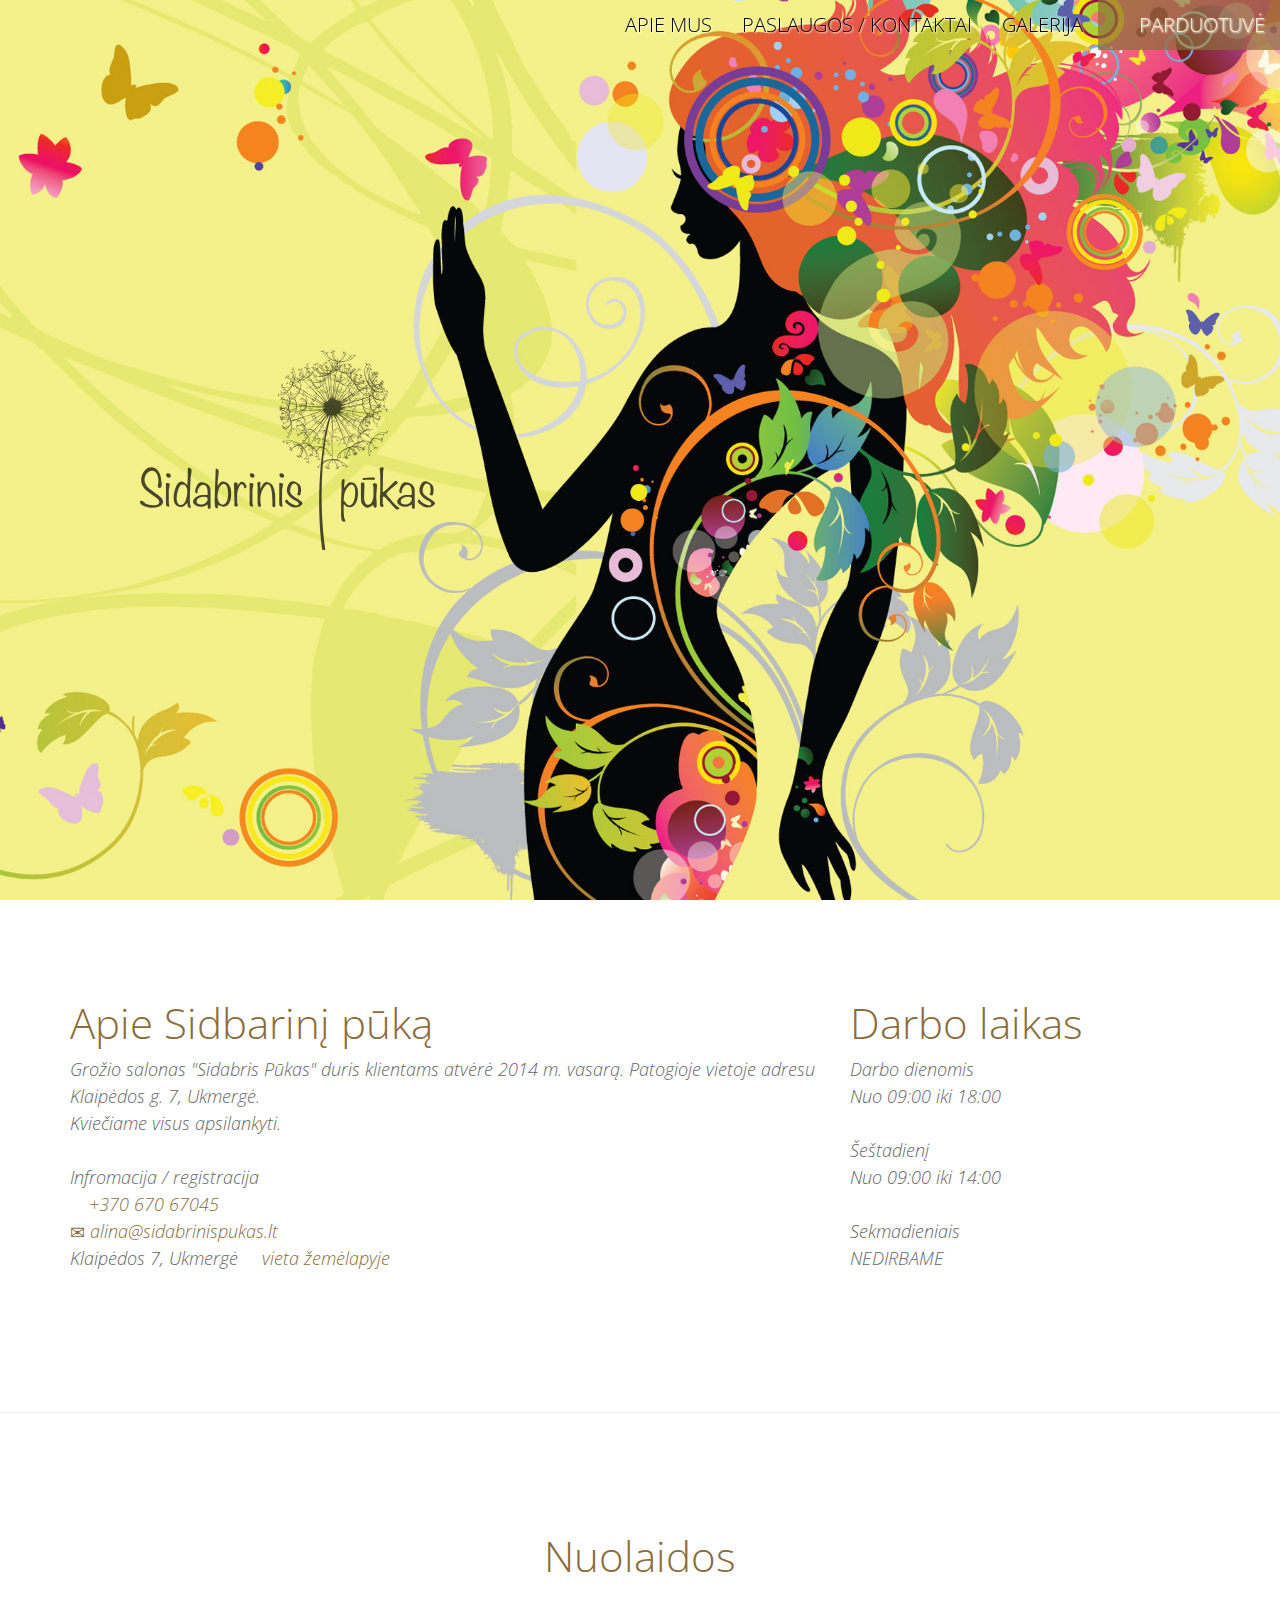
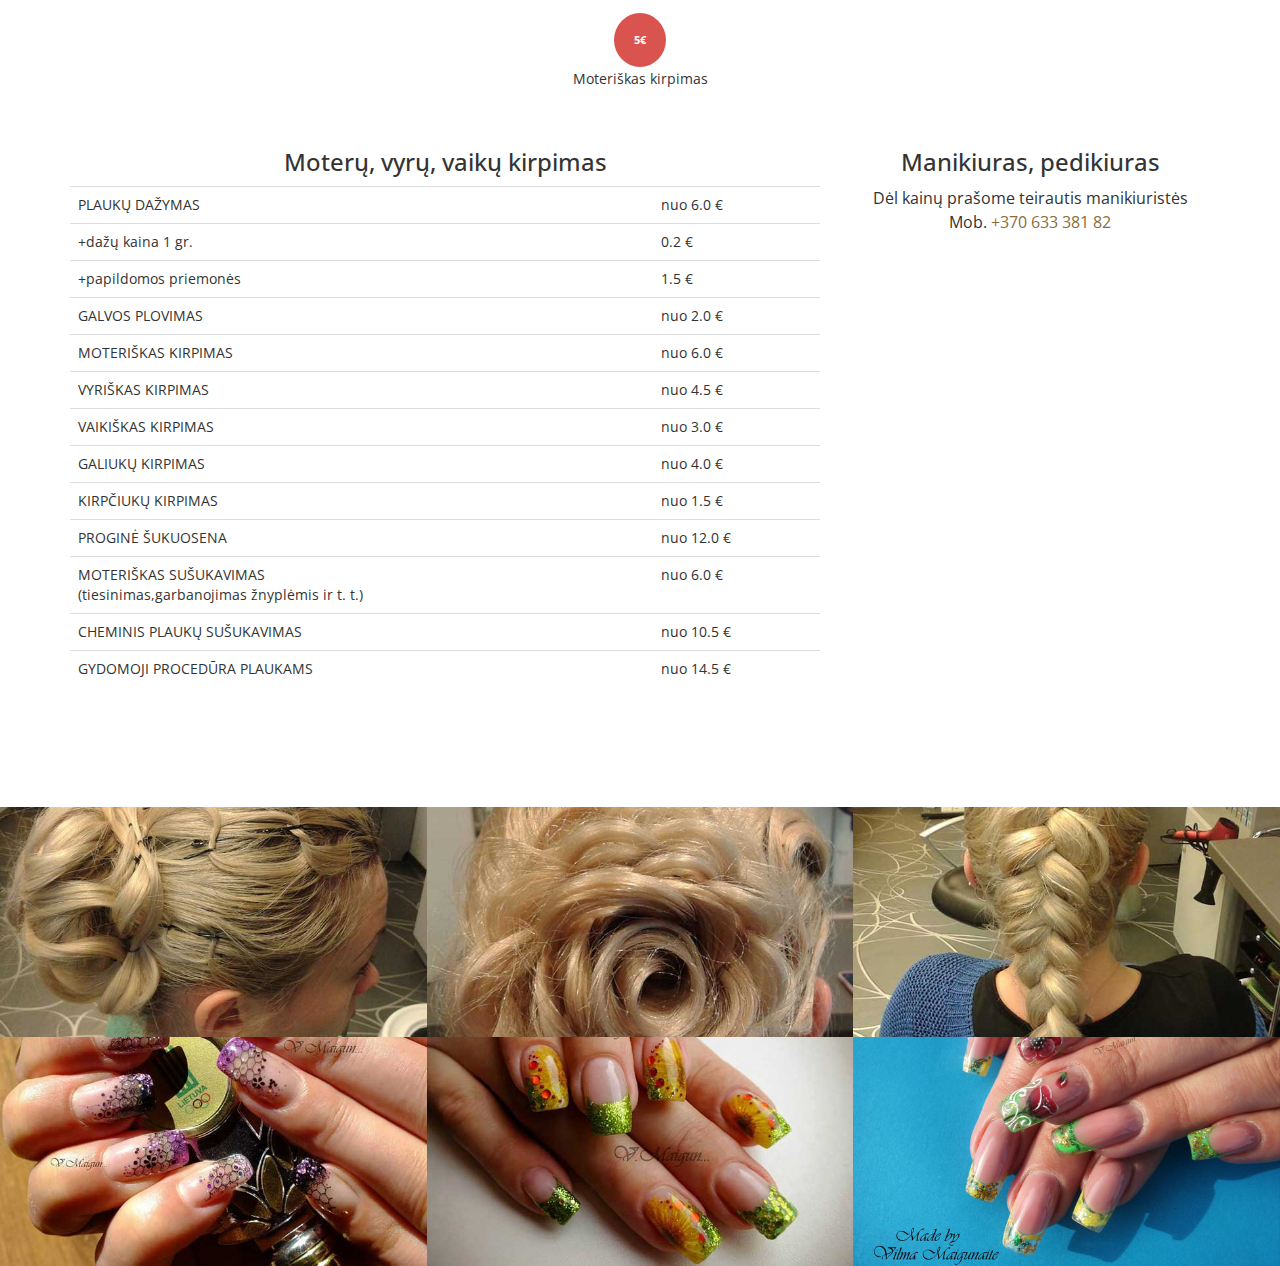
==== index.html @ 133a4da0 "added js" ====
<!DOCTYPE html>
<html lang="en">

<head>

    <meta charset="utf-8">
    <meta http-equiv="X-UA-Compatible" content="IE=edge">
    <meta name="viewport" content="width=device-width, initial-scale=1">
    <meta name="description" content="">
    <meta name="author" content="">

    <title>Sidabrinis pūkas - grožio salonas Ukmergėje</title>

    <!-- Bootstrap Core CSS -->
    <link rel="stylesheet" href="css/bootstrap.min.css" type="text/css">

    <!-- Custom Fonts -->
    <link href='http://fonts.googleapis.com/css?family=Open+Sans:300italic,400italic,600italic,700italic,800italic,400,300,600,700,800' rel='stylesheet' type='text/css'>
    <link href='http://fonts.googleapis.com/css?family=Merriweather:400,300,300italic,400italic,700,700italic,900,900italic' rel='stylesheet' type='text/css'>
    <link rel="stylesheet" href="font-awesome/css/font-awesome.min.css" type="text/css">

    <!-- Plugin CSS -->
    <link rel="stylesheet" href="css/animate.min.css" type="text/css">

    <!-- Custom CSS -->
    <link rel="stylesheet" href="css/creative.css" type="text/css">

    <!-- HTML5 Shim and Respond.js IE8 support of HTML5 elements and media queries -->
    <!-- WARNING: Respond.js doesn't work if you view the page via file:// -->
    <!--[if lt IE 9]>
        <script src="https://oss.maxcdn.com/libs/html5shiv/3.7.0/html5shiv.js"></script>
        <script src="https://oss.maxcdn.com/libs/respond.js/1.4.2/respond.min.js"></script>
    <![endif]-->

</head>

<body id="page-top">

    <nav id="mainNav" class="navbar navbar-default navbar-fixed-top">
        <div class="container-fluid">
            <!-- Brand and toggle get grouped for better mobile display -->
            <div class="navbar-header">
                <button type="button" class="navbar-toggle collapsed" data-toggle="collapse" data-target="#bs-example-navbar-collapse-1">
                    <span class="sr-only">Toggle navigation</span>
                    <span class="icon-bar"></span>
                    <span class="icon-bar"></span>
                    <span class="icon-bar"></span>
                </button>

            </div>

            <!-- Collect the nav links, forms, and other content for toggling -->
            <div class="collapse navbar-collapse" id="bs-example-navbar-collapse-1">
                <ul class="nav navbar-nav navbar-right">
                    <li>
                        <a class="page-scroll" href="#about">Apie mus</a>
                    </li>
                    <li>
                        <a class="page-scroll" href="#services">Paslaugos / Kontaktai </a>
                    </li>
                    <li>
                        <a class="page-scroll" href="#portfolio">Galerija</a>
                    </li>
                    <li style="background:rgba(138, 109, 59, 0.7);">
                        <a style="color:#faebcc;" class="page-scroll" href="http://sidabrinispukas.lt/index.php"><span class="glyphicon glyphicon-shopping-cart" style="padding-right:10px;"></span>Parduotuvė</a>
                    </li>
                </ul>
            </div>
            <!-- /.navbar-collapse -->
        </div>
        <!-- /.container-fluid -->
    </nav>

    <header>
        <div class="header-content">
            <div class="header-content-inner">
                <img src="img/pukas-logo.svg" height="200px" style="opacity: 0.7;"/>


            </div>
        </div>
    </header>

    <section class="bg-primary" id="about">
        <div class="container">
            <div class="row">
                <div class="col-md-8 text-left">
                    <h2 class="section-heading">Apie Sidbarinį pūką</h2>
                    <p class="text-faded">
                        Grožio salonas "Sidabris Pūkas" duris klientams atvėrė 2014 m. vasarą. Patogioje vietoje adresu Klaipėdos g. 7, Ukmergė.<br />
Kviečiame visus apsilankyti.<br /><br />
                        Infromacija / registracija<br />
<a href="tel:+370 670 67045"><span class="glyphicon glyphicon-earphone"></span> +370 670 67045</a><br />
                        <a href="mailto:alina@sidasbrinispukas.lt"><span class="glyphicon glyphicon-envelope"></span> alina@sidabrinispukas.lt</a>
                        <br />
                         Klaipėdos 7, Ukmergė <a href="https://www.google.lt/maps/place/Klaipėdos+g.+7,+Ukmergė+20130/@55.2491569,24.757604,487m/data=!3m1!1e3!4m2!3m1!1s0x46e79852690fe865:0x6aefc02ff7e3b77!6m1!1e1" target="_blank"><span class="glyphicon glyphicon-map-marker"></span> vieta žemėlapyje</a>
                    </p>


                </div>

                 <div class="col-md-4 text-left">
                     <h2 class="section-heading">Darbo laikas</h2>
                    <p class="text-faded">
Darbo dienomis<br />
Nuo 09:00 iki 18:00<br />
                        <br />
Šeštadienį<br />
Nuo 09:00 iki 14:00<br />
                        <br />
Sekmadieniais<br />
                        NEDIRBAME
<br />

                    </p>
                </div>





            </div>
        </div>
    </section>
    <hr />
    <section id="services">
        <div class="container">

            <div class="row">
                <div class="col-md-12 text-center"><h2 class="section-heading">Nuolaidos</h2><br /><br /></div>
                <div class="col-md-12 text-center">
                   <span class="label label-danger">5€</span><br /><br />Moteriškas kirpimas
                </div>
                <!---<div class="col-md-3 text-center">
                    <span class="label label-danger">25€</span><br /><br />
                    Nagu priauginimas
                </div>
                <div class="col-md-3 text-center">
                    <span class="label label-danger">13€</span><br /><br />
                    Priaugintu nagu<br />papildymas
                </div>
                <div class="col-md-3 text-center">
                    <span class="label label-danger">7€</span><br /><br />
                    Gelinis lakavimas
                </div>-->
                <div class="col-md-8">
                    <br /><br />
                    <h3 class="text-center ">Moterų, vyrų, vaikų kirpimas</h3>
                <table class="table table-hover">
                <tr>
                    <td>
                    PLAUKŲ DAŽYMAS
                    </td>
                    <td>
                    nuo  6.0 €
                    </td>
                </tr>
                <tr>
                    <td>
                    +dažų kaina 1 gr.
                    </td>
                    <td>
                    0.2 €
                    </td>
                </tr>
                    <tr>
                    <td>
                    +papildomos priemonės
                    </td>
                    <td>
                    1.5 €
                    </td>
                </tr>
                <tr>
                    <td>
                    GALVOS  PLOVIMAS
                    </td>
                    <td>
                    nuo  2.0 €
                    </td>
                </tr>
                    <tr>
                    <td>
                    MOTERIŠKAS  KIRPIMAS
                    </td>
                    <td>
                    nuo  6.0 €
                    </td>
                </tr>
                <tr>
                    <td>
                    VYRIŠKAS  KIRPIMAS
                    </td>
                    <td>
                    nuo  4.5 €
                    </td>
                </tr>
                    <tr>
                    <td>
                    VAIKIŠKAS  KIRPIMAS
                    </td>
                    <td>
                    nuo  3.0 €
                    </td>
                </tr>
                    <tr>
                    <td>
                    GALIUKŲ  KIRPIMAS
                    </td>
                    <td>
                    nuo  4.0 €
                    </td>
                </tr>
                    <tr>
                    <td>
                    KIRPČIUKŲ  KIRPIMAS
                    </td>
                    <td>
                    nuo  1.5 €
                    </td>
                </tr>
                    <tr>
                    <td>
                    PROGINĖ  ŠUKUOSENA
                    </td>
                    <td>
                   nuo 12.0 €
                    </td>
                </tr>
                    <tr>
                    <td>
                    MOTERIŠKAS  SUŠUKAVIMAS   <br />
                        (tiesinimas,garbanojimas žnyplėmis ir t. t.)
                    </td>
                    <td>
                    nuo 6.0 €
                    </td>
                </tr>
                    <tr>
                    <td>
                    CHEMINIS  PLAUKŲ  SUŠUKAVIMAS
                    </td>
                    <td>
                    nuo 10.5 €
                    </td>
                </tr>
                    <tr>
                    <td>
                    GYDOMOJI  PROCEDŪRA  PLAUKAMS
                    </td>
                    <td>
                    nuo 14.5 €
                    </td>
                </tr>
                    </div>
                </table>
                 </div>

                  <div class="col-md-4 text-center">
                      <br /><br />
                    <h3 class="text-center">Manikiuras, pedikiuras</h3>
                      <p>Dėl kainų prašome teirautis manikiuristės<br />
                      Mob. <a href="tel:+370 633 381 82">+370 633 381 82</a>
                      </p>




        </div>
    </section>

    <section class="no-padding" id="portfolio">
        <div class="container-fluid">
            <div class="row no-gutter">
                <div class="col-lg-4 col-sm-6">
                    <a href="#" class="portfolio-box">
                        <img src="img/portfolio/1.jpg" class="img-responsive" alt="">
                        <div class="portfolio-box-caption">
                            <div class="portfolio-box-caption-content">
                                <div class="project-category text-faded">
                                    Kirpėja
                                </div>
                                <div class="project-name">
                                    Alina
                                </div>
                            </div>
                        </div>
                    </a>
                </div>

                <div class="col-lg-4 col-sm-6">
                    <a href="#" class="portfolio-box">
                        <img src="img/portfolio/4.jpg" class="img-responsive" alt="">
                        <div class="portfolio-box-caption">
                            <div class="portfolio-box-caption-content">
                                <div class="project-category text-faded">
                                    Kirpėja
                                </div>
                                <div class="project-name">
                                    Alina
                                </div>
                            </div>
                        </div>
                    </a>
                </div>
                <div class="col-lg-4 col-sm-6">
                    <a href="#" class="portfolio-box">
                        <img src="img/portfolio/5.jpg" class="img-responsive" alt="">
                        <div class="portfolio-box-caption">
                            <div class="portfolio-box-caption-content">
                                <div class="project-category text-faded">
                                    Kirpėja
                                </div>
                                <div class="project-name">
                                    Alina
                                </div>
                            </div>
                        </div>
                    </a>
                </div>
                 <div class="col-lg-4 col-sm-6">
                    <a href="#" class="portfolio-box">
                        <img src="img/portfolio/2.jpg" class="img-responsive" alt="">
                        <div class="portfolio-box-caption">
                            <div class="portfolio-box-caption-content">
                                <div class="project-category text-faded">
                                    Manikiūristė
                                </div>
                                <div class="project-name">
                                    Vilma
                                </div>
                            </div>
                        </div>
                    </a>
                </div>
                <div class="col-lg-4 col-sm-6">
                    <a href="#" class="portfolio-box">
                        <img src="img/portfolio/3.jpg" class="img-responsive" alt="">
                        <div class="portfolio-box-caption">
                            <div class="portfolio-box-caption-content">
                                <div class="project-category text-faded">
                                    Manikiūristė
                                </div>
                                <div class="project-name">
                                   Vilma
                                </div>
                            </div>
                        </div>
                    </a>
                </div>
                <div class="col-lg-4 col-sm-6">
                    <a href="#" class="portfolio-box">
                        <img src="img/portfolio/6.jpg" class="img-responsive" alt="">
                        <div class="portfolio-box-caption">
                            <div class="portfolio-box-caption-content">
                                <div class="project-category text-faded">
                                    Manikiūristė
                                </div>
                                <div class="project-name">
                                   Vilma
                                </div>
                            </div>
                        </div>
                    </a>
                </div>

            </div>
        </div>
    </section>



    <!-- jQuery -->
    <script src="js/jquery.js"></script>

    <!-- Bootstrap Core JavaScript -->
    <script src="js/bootstrap.js"></script>

    <!-- Plugin JavaScript -->
    <script src="js/jquery.easing.js"></script>
    <script src="js/jquery.fittext.js"></script>
    <script src="js/wow.js"></script>

    <!-- Custom Theme JavaScript -->
    <script src="js/creative.js"></script>

</body>

</html>
---- css/creative.css ----
/*!
 * Start Bootstrap - Creative Bootstrap Theme (http://startbootstrap.com)
 * Code licensed under the Apache License v2.0.
 * For details, see http://www.apache.org/licenses/LICENSE-2.0.
 */
@font-face {
	font-family: 'icomoon';
	src:url('../fonts/icomoon.eot?be009k');
	src:url('../fonts/icomoon.eot?be009k#iefix') format('embedded-opentype'),
		url('../fonts/icomoon.ttf?be009k') format('truetype'),
		url('../fonts/icomoon.woff?be009k') format('woff'),
		url('../fonts/icomoon.svg?be009k#icomoon') format('svg');
	font-weight: normal;
	font-style: normal;
}

[class^="icon-"], [class*=" icon-"] {
    /* use !important to prevent issues with browser extensions that change fonts */
	font-family: 'icomoon' !important;
	speak: none;
	font-style: normal;
	font-weight: normal;
	font-variant: normal;
	text-transform: none;
	line-height: 1;

	/* Better Font Rendering =========== */
	-webkit-font-smoothing: antialiased;
	-moz-osx-font-smoothing: grayscale;
}

.icon-kjensethlogo:before {
	content: "\e900";
}
.label-danger {

    background-color: #d9534f;
padding:20px;
border-radius:50%;
}
html,
body {
    width: 100%;
    height: 100%;
}

body {
    font-family: 'Open Sans',sans-serif;
}

hr {
    /*max-width: 50px;
    border-color: #f05f40;
    border-width: 3px;*/
}

hr.light {
    border-color: #fff;
}

a {
    color: #8a6d3b;
    -webkit-transition: all .35s;
    -moz-transition: all .35s;
    transition: all .35s;
}

a:hover,
a:focus {
    color: #eb3812;
}

h1,
h2,
h3,
h4,
h5,
h6 {
    font-family: 'Open Sans','Helvetica Neue',Arial,sans-serif;
}

p {
    margin-bottom: 20px;
    font-size: 16px;
    line-height: 1.5;
}

.bg-primary {
    background-color: #fff /*#faebcc*/;
}

.bg-dark {
    color: #fff;
    background-color: #222;
}
h2.section-heading {font-weight: 300; font-size:42px;}
.section-heading {
    color: #8a6d3b;
}

.text-faded {
    color: #666;
    font-style: italic;
font-weight: 300;
font-size: 18px;

}
section {
    padding: 100px 0;
}

aside {
    padding: 50px 0;
}

.no-padding {
    padding: 0;
}

.navbar-default {
    border-color: rgba(34,34,34,.05);
    font-family: 'Open Sans','Helvetica Neue',Arial,sans-serif;
    background-color: #fff;
    -webkit-transition: all .35s;
    -moz-transition: all .35s;
    transition: all .35s;
}

.navbar-default .navbar-header .navbar-brand {
    text-transform: uppercase;
    font-family: 'Open Sans','Helvetica Neue',Arial,sans-serif;
    font-weight: 700;
    color: #f05f40;
}

.navbar-default .navbar-header .navbar-brand:hover,
.navbar-default .navbar-header .navbar-brand:focus {
    color: #eb3812;
}

.navbar-default .nav > li>a,
.navbar-default .nav>li>a:focus {
    text-transform: uppercase;
    font-size: 13px;
    font-weight: 700;
    color: #222;
}

.navbar-default .nav > li>a:hover,
.navbar-default .nav>li>a:focus:hover {
    color: #f05f40;
}

.navbar-default .nav > li.active>a,
.navbar-default .nav>li.active>a:focus {
    color: #735727!important;
    background-color: transparent;
}

.navbar-default .nav > li.active>a:hover,
.navbar-default .nav>li.active>a:focus:hover {
    background-color: transparent;
}

@media(min-width:768px) {
    .navbar-default {
       /* border-color: rgba(255,255,255,.3);*/
        background-color: transparent;
        border:none;
    }

    .navbar-default .navbar-header .navbar-brand {
        color: rgba(255,255,255,.7);
    }

    .navbar-default .navbar-header .navbar-brand:hover,
    .navbar-default .navbar-header .navbar-brand:focus {
        color: #fff;
    }

    .navbar-default .nav > li>a,
    .navbar-default .nav>li>a:focus {
        color: #000;
text-shadow: 1px 1px 2px #fff;
font-weight: 300;
font-size: 20px;
    }

    .navbar-default .nav > li>a:hover,
    .navbar-default .nav>li>a:focus:hover {
        color: #fff;
    }

    .navbar-default.affix {
        border-color: rgba(34,34,34,.05);
        background-color: #fff;
    }

    .navbar-default.affix .navbar-header .navbar-brand {
        font-size: 14px;
        color: #f05f40;
    }

    .navbar-default.affix .navbar-header .navbar-brand:hover,
    .navbar-default.affix .navbar-header .navbar-brand:focus {
        color: #eb3812;
    }

    .navbar-default.affix .nav > li>a,
    .navbar-default.affix .nav>li>a:focus {
        color: #8a6d3b;
    }

    .navbar-default.affix .nav > li>a:hover,
    .navbar-default.affix .nav>li>a:focus:hover {
        color: #f05f40;
    }
}

header {
    position: relative;
    width: 100%;
    min-height: auto;
    text-align: center;
    color: #fff;
    background-image: url(../img/header.jpg);
    background-attachment: fixed;
    background-position: center;
    -webkit-background-size: cover;
    -moz-background-size: cover;
    background-size: cover;
    -o-background-size: cover;
}

header .header-content {
    position: relative;
    width: 100%;
    padding: 100px 15px;
    text-align: left;
}

header .header-content .header-content-inner h1 {
    margin-top: 0;
    margin-bottom: 0;
    text-transform: uppercase;
    font-weight: 700;
}

header .header-content .header-content-inner hr {
    margin: 30px auto;
}

header .header-content .header-content-inner p {
    margin-bottom: 50px;
    font-size: 16px;
    font-weight: 300;
    color: rgba(255,255,255,.7);
}

@media(min-width:768px) {
    header {
        min-height: 100%;
    }

    header .header-content {
        position: absolute;
        top: 50%;
        padding: 0 50px;
        -webkit-transform: translateY(-50%);
        -ms-transform: translateY(-50%);
        transform: translateY(-50%);
    }

    header .header-content .header-content-inner {
        margin-right: auto;
        margin-left: auto;
        max-width: 1000px;
    }

    header .header-content .header-content-inner p {
        margin-right: auto;
        margin-left: auto;
        max-width: 80%;
        font-size: 18px;
    }
}

.section-heading {
    margin-top: 0;
}

.service-box {
    margin: 50px auto 0;
    max-width: 400px;
}

@media(min-width:992px) {
    .service-box {
        margin: 20px auto 0;
    }
}

.service-box p {
    margin-bottom: 0;
}

.portfolio-box {
    display: block;
    position: relative;
    margin: 0 auto;
    max-width: 650px;
}

.portfolio-box .portfolio-box-caption {
    display: block;
    position: absolute;
    bottom: 0;
    width: 100%;
    height: 100%;
    text-align: center;
    color: #fff;
    opacity: 0;
    background: rgba(250, 235, 204, 0.9);
    -webkit-transition: all .35s;
    -moz-transition: all .35s;
    transition: all .35s;
}

.portfolio-box .portfolio-box-caption .portfolio-box-caption-content {
    position: absolute;
    top: 50%;
    width: 100%;
    text-align: center;
    transform: translateY(-50%);
}

.portfolio-box .portfolio-box-caption .portfolio-box-caption-content .project-category,
.portfolio-box .portfolio-box-caption .portfolio-box-caption-content .project-name {
    padding: 0 15px;
    font-family: 'Open Sans','Helvetica Neue',Arial,sans-serif;
}

.portfolio-box .portfolio-box-caption .portfolio-box-caption-content .project-category {
    text-transform: uppercase;
    font-size: 14px;
    font-weight: 600;
}

.portfolio-box .portfolio-box-caption .portfolio-box-caption-content .project-name {
    font-size: 18px;
}

.portfolio-box:hover .portfolio-box-caption {
    opacity: 1;
}

@media(min-width:768px) {
    .portfolio-box .portfolio-box-caption .portfolio-box-caption-content .project-category {
        font-size: 16px;
    }

    .portfolio-box .portfolio-box-caption .portfolio-box-caption-content .project-name {
        font-size: 22px;
    }
}

.call-to-action h2 {
    margin: 0 auto 20px;
}

.text-primary {
    color: #f05f40;
}

.no-gutter > [class*=col-] {
    padding-right: 0;
    padding-left: 0;
}

.btn-default {
    border-color: #fff;
    color: #222;
    background-color: #fff;
    -webkit-transition: all .35s;
    -moz-transition: all .35s;
    transition: all .35s;
}

.btn-default:hover,
.btn-default:focus,
.btn-default.focus,
.btn-default:active,
.btn-default.active,
.open > .dropdown-toggle.btn-default {
    border-color: #ededed;
    color: #222;
    background-color: #f2f2f2;
}

.btn-default:active,
.btn-default.active,
.open > .dropdown-toggle.btn-default {
    background-image: none;
}

.btn-default.disabled,
.btn-default[disabled],
fieldset[disabled] .btn-default,
.btn-default.disabled:hover,
.btn-default[disabled]:hover,
fieldset[disabled] .btn-default:hover,
.btn-default.disabled:focus,
.btn-default[disabled]:focus,
fieldset[disabled] .btn-default:focus,
.btn-default.disabled.focus,
.btn-default[disabled].focus,
fieldset[disabled] .btn-default.focus,
.btn-default.disabled:active,
.btn-default[disabled]:active,
fieldset[disabled] .btn-default:active,
.btn-default.disabled.active,
.btn-default[disabled].active,
fieldset[disabled] .btn-default.active {
    border-color: #fff;
    background-color: #fff;
}

.btn-default .badge {
    color: #fff;
    background-color: #222;
}

.btn-primary {
    border-color: #f05f40;
    color: #fff;
    background-color: #f05f40;
    -webkit-transition: all .35s;
    -moz-transition: all .35s;
    transition: all .35s;
}

.btn-primary:hover,
.btn-primary:focus,
.btn-primary.focus,
.btn-primary:active,
.btn-primary.active,
.open > .dropdown-toggle.btn-primary {
    border-color: #ed431f;
    color: #fff;
    background-color: #ee4b28;
}

.btn-primary:active,
.btn-primary.active,
.open > .dropdown-toggle.btn-primary {
    background-image: none;
}

.btn-primary.disabled,
.btn-primary[disabled],
fieldset[disabled] .btn-primary,
.btn-primary.disabled:hover,
.btn-primary[disabled]:hover,
fieldset[disabled] .btn-primary:hover,
.btn-primary.disabled:focus,
.btn-primary[disabled]:focus,
fieldset[disabled] .btn-primary:focus,
.btn-primary.disabled.focus,
.btn-primary[disabled].focus,
fieldset[disabled] .btn-primary.focus,
.btn-primary.disabled:active,
.btn-primary[disabled]:active,
fieldset[disabled] .btn-primary:active,
.btn-primary.disabled.active,
.btn-primary[disabled].active,
fieldset[disabled] .btn-primary.active {
    border-color: #f05f40;
    background-color: #f05f40;
}

.btn-primary .badge {
    color: #f05f40;
    background-color: #fff;
}

.btn {
    border: 0;
    border-radius: 300px;
    text-transform: uppercase;
    font-family: 'Open Sans','Helvetica Neue',Arial,sans-serif;
    font-weight: 700;
}

.btn-xl {
    padding: 15px 30px;
}

::-moz-selection {
    text-shadow: none;
    color: #fff;
    background: #222;
}

::selection {
    text-shadow: none;
    color: #fff;
    background: #222;
}

img::selection {
    color: #fff;
    background: 0 0;
}

img::-moz-selection {
    color: #fff;
    background: 0 0;
}

body {
    webkit-tap-highlight-color: #222;
}
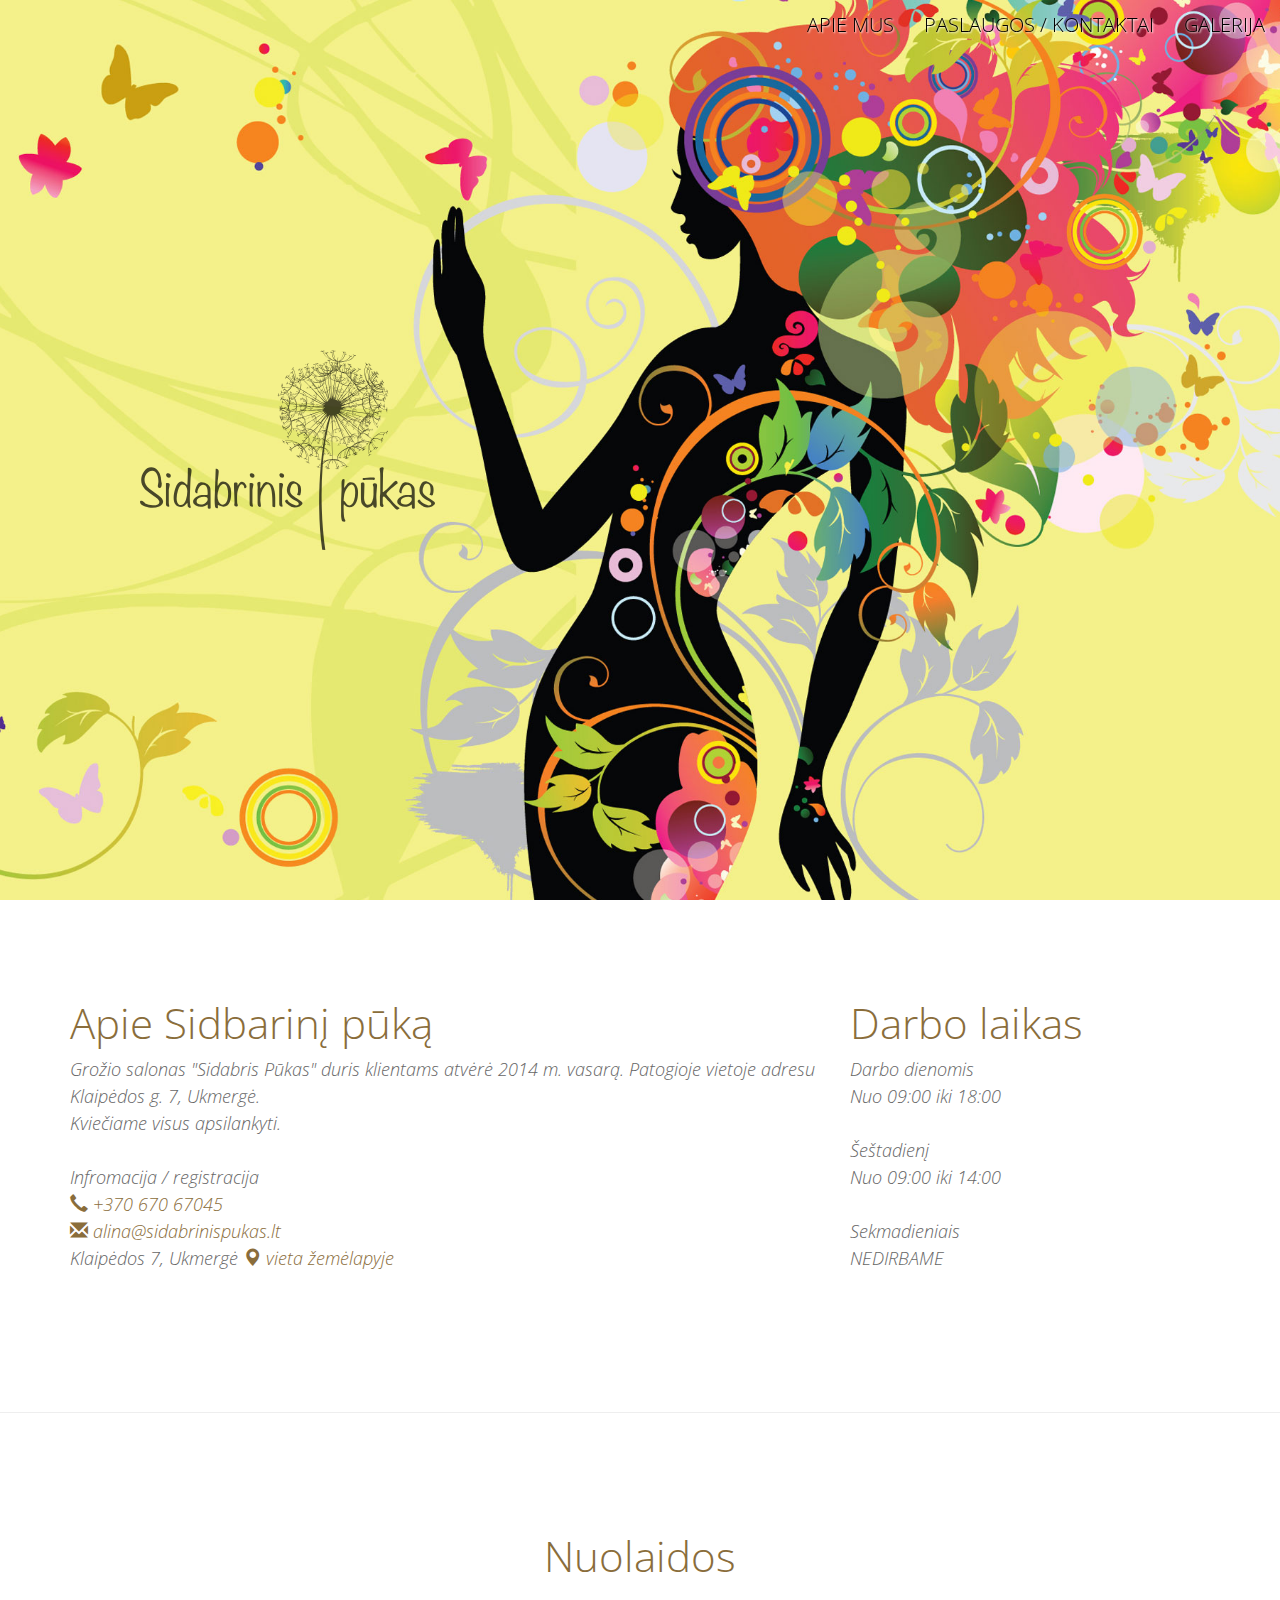
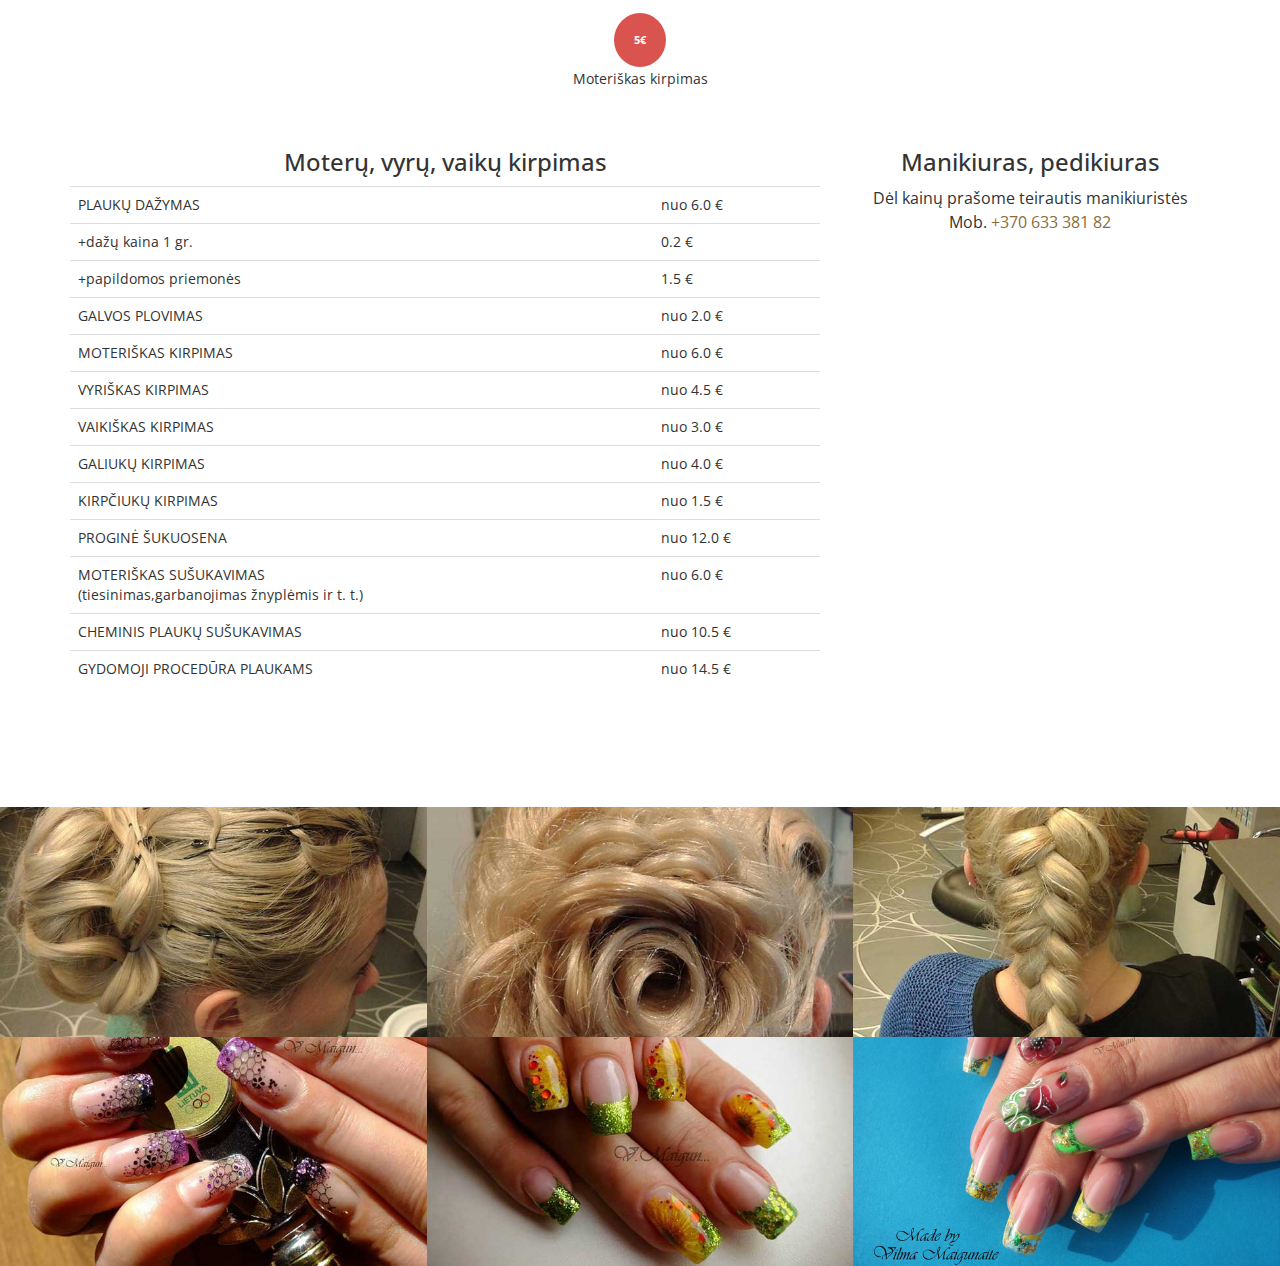
==== commit dc816ebb: "remove shop link" ====
--- a/index.html
+++ b/index.html
@@ -12,15 +12,15 @@
     <title>Sidabrinis pūkas - grožio salonas Ukmergėje</title>
 
     <!-- Bootstrap Core CSS -->
-    <link rel="stylesheet" href="css/bootstrap.min.css" type="text/css">
+    <link rel="stylesheet" href="css/bootstrap.css" type="text/css">
 
     <!-- Custom Fonts -->
     <link href='http://fonts.googleapis.com/css?family=Open+Sans:300italic,400italic,600italic,700italic,800italic,400,300,600,700,800' rel='stylesheet' type='text/css'>
     <link href='http://fonts.googleapis.com/css?family=Merriweather:400,300,300italic,400italic,700,700italic,900,900italic' rel='stylesheet' type='text/css'>
-    <link rel="stylesheet" href="font-awesome/css/font-awesome.min.css" type="text/css">
+    <link rel="stylesheet" href="css/font-awesome.css" type="text/css">
 
     <!-- Plugin CSS -->
-    <link rel="stylesheet" href="css/animate.min.css" type="text/css">
+    <link rel="stylesheet" href="css/animate.css" type="text/css">
 
     <!-- Custom CSS -->
     <link rel="stylesheet" href="css/creative.css" type="text/css">
@@ -61,9 +61,9 @@
                     <li>
                         <a class="page-scroll" href="#portfolio">Galerija</a>
                     </li>
-                    <li style="background:rgba(138, 109, 59, 0.7);">
+                    <!-- <li style="background:rgba(138, 109, 59, 0.7);">
                         <a style="color:#faebcc;" class="page-scroll" href="http://sidabrinispukas.lt/index.php"><span class="glyphicon glyphicon-shopping-cart" style="padding-right:10px;"></span>Parduotuvė</a>
-                    </li>
+                    </li> -->
                 </ul>
             </div>
             <!-- /.navbar-collapse -->
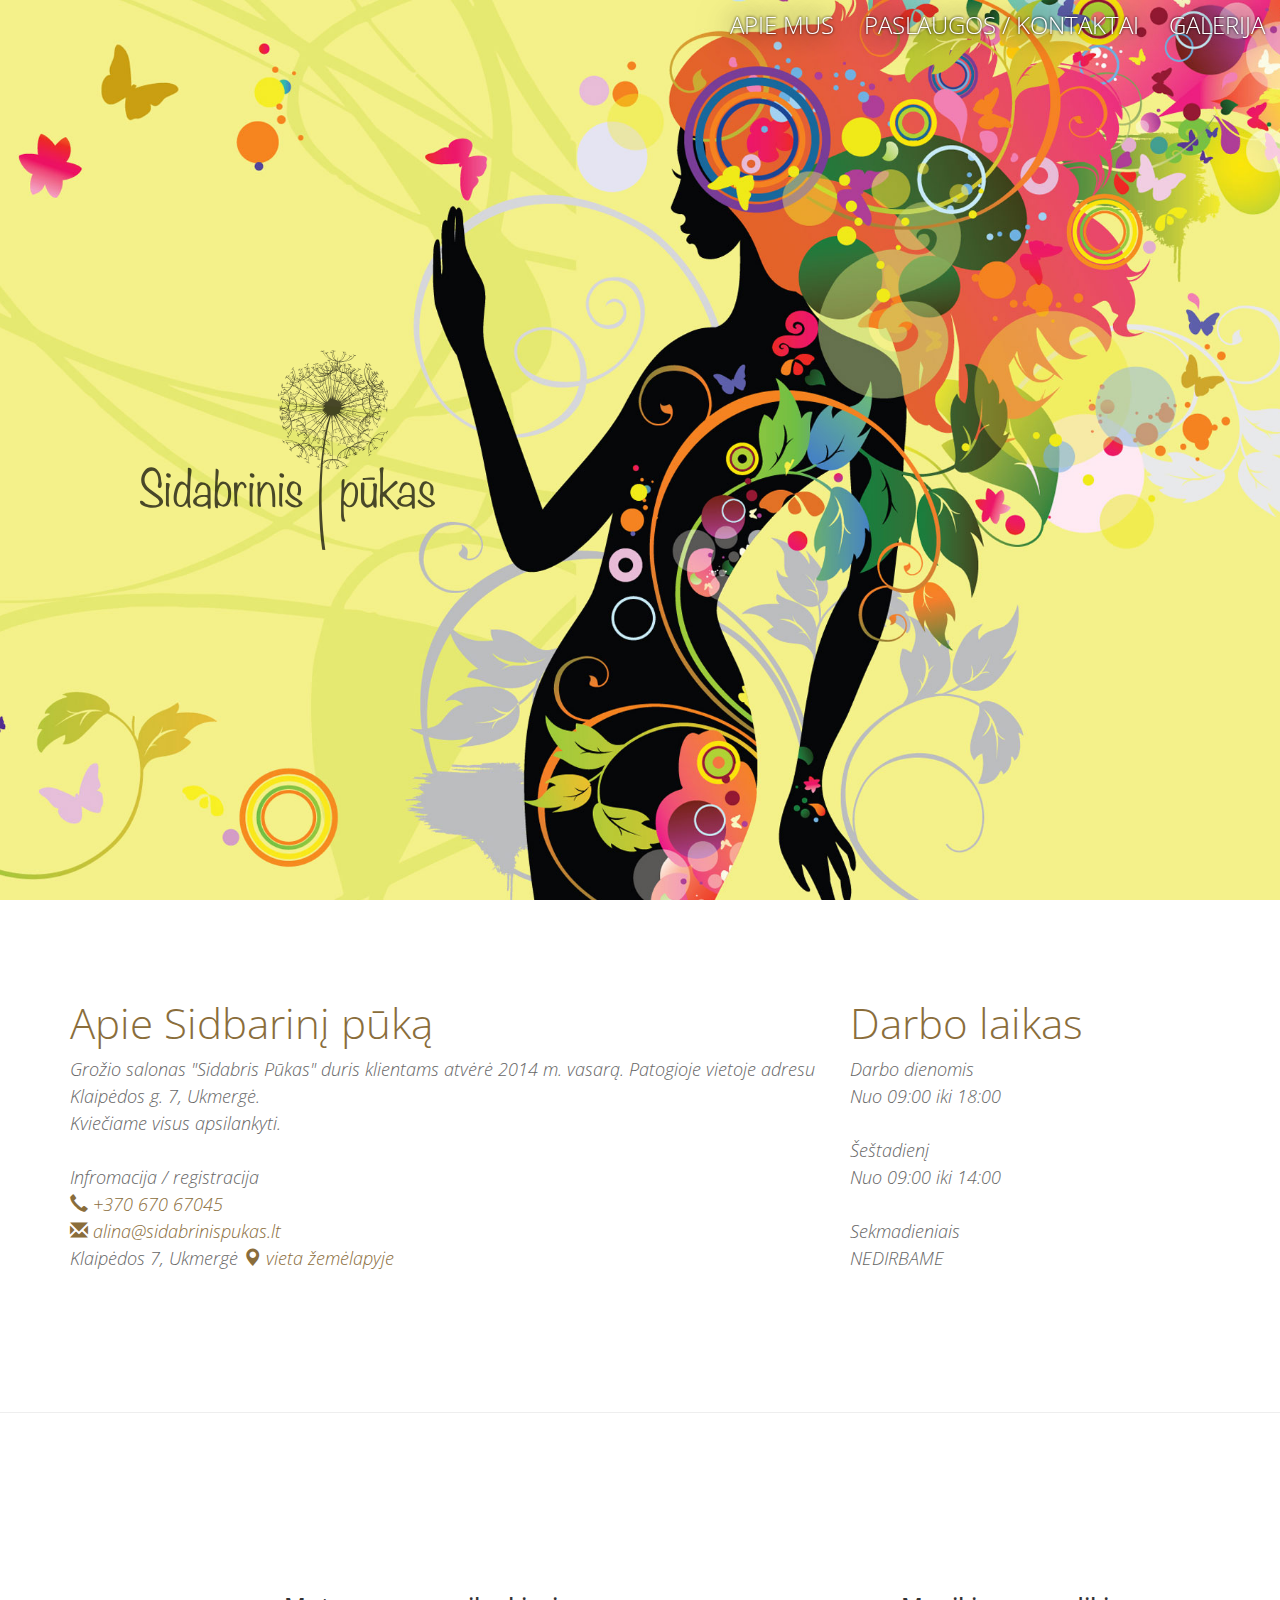
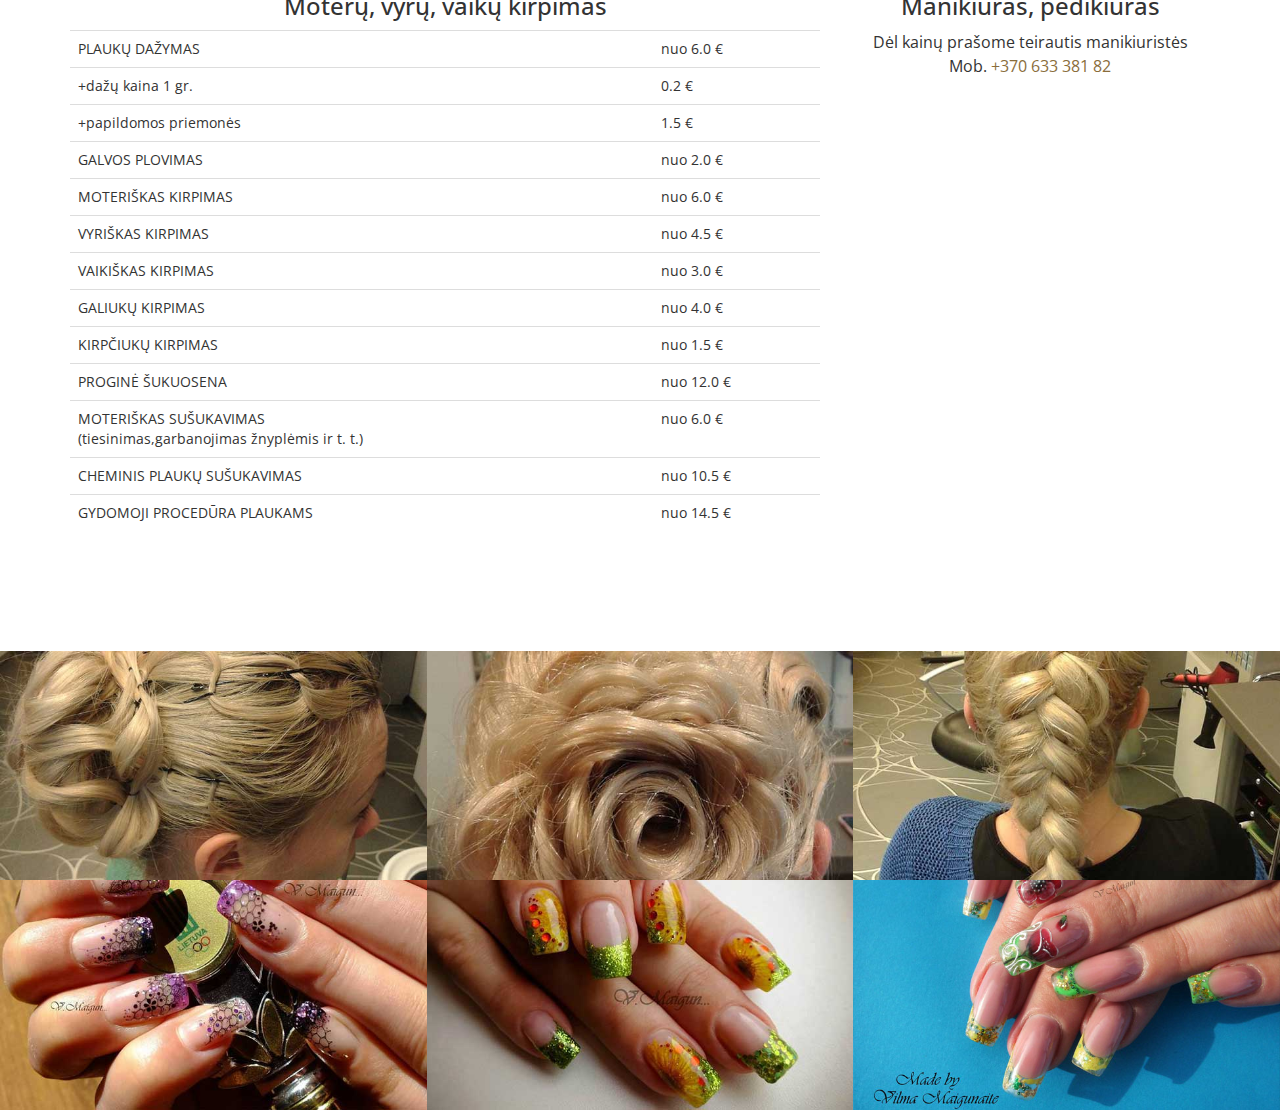
==== commit bd5d481c: "Update index.html" ====
--- a/index.html
+++ b/index.html
@@ -127,10 +127,10 @@
         <div class="container">
 
             <div class="row">
-                <div class="col-md-12 text-center"><h2 class="section-heading">Nuolaidos</h2><br /><br /></div>
+                <!--<div class="col-md-12 text-center"><h2 class="section-heading">Nuolaidos</h2><br /><br /></div>
                 <div class="col-md-12 text-center">
                    <span class="label label-danger">5€</span><br /><br />Moteriškas kirpimas
-                </div>
+                </div>-->
                 <!---<div class="col-md-3 text-center">
                     <span class="label label-danger">25€</span><br /><br />
                     Nagu priauginimas
--- a/css/creative.css
+++ b/css/creative.css
@@ -178,12 +178,15 @@
         color: #fff;
     }
 
-    .navbar-default .nav > li>a,
-    .navbar-default .nav>li>a:focus {
-        color: #000;
-text-shadow: 1px 1px 2px #fff;
-font-weight: 300;
-font-size: 20px;
+    .navbar-default .nav > li > a,
+    .navbar-default .nav > li > a:focus {
+        font-weight: 300;
+        font-size: 24px;
+    }
+
+    .affix-top .nav > li > a {
+      color: white;
+      text-shadow: 0 0 40px black, 0 0 30px black, 0 0 3px black;
     }
 
     .navbar-default .nav > li>a:hover,
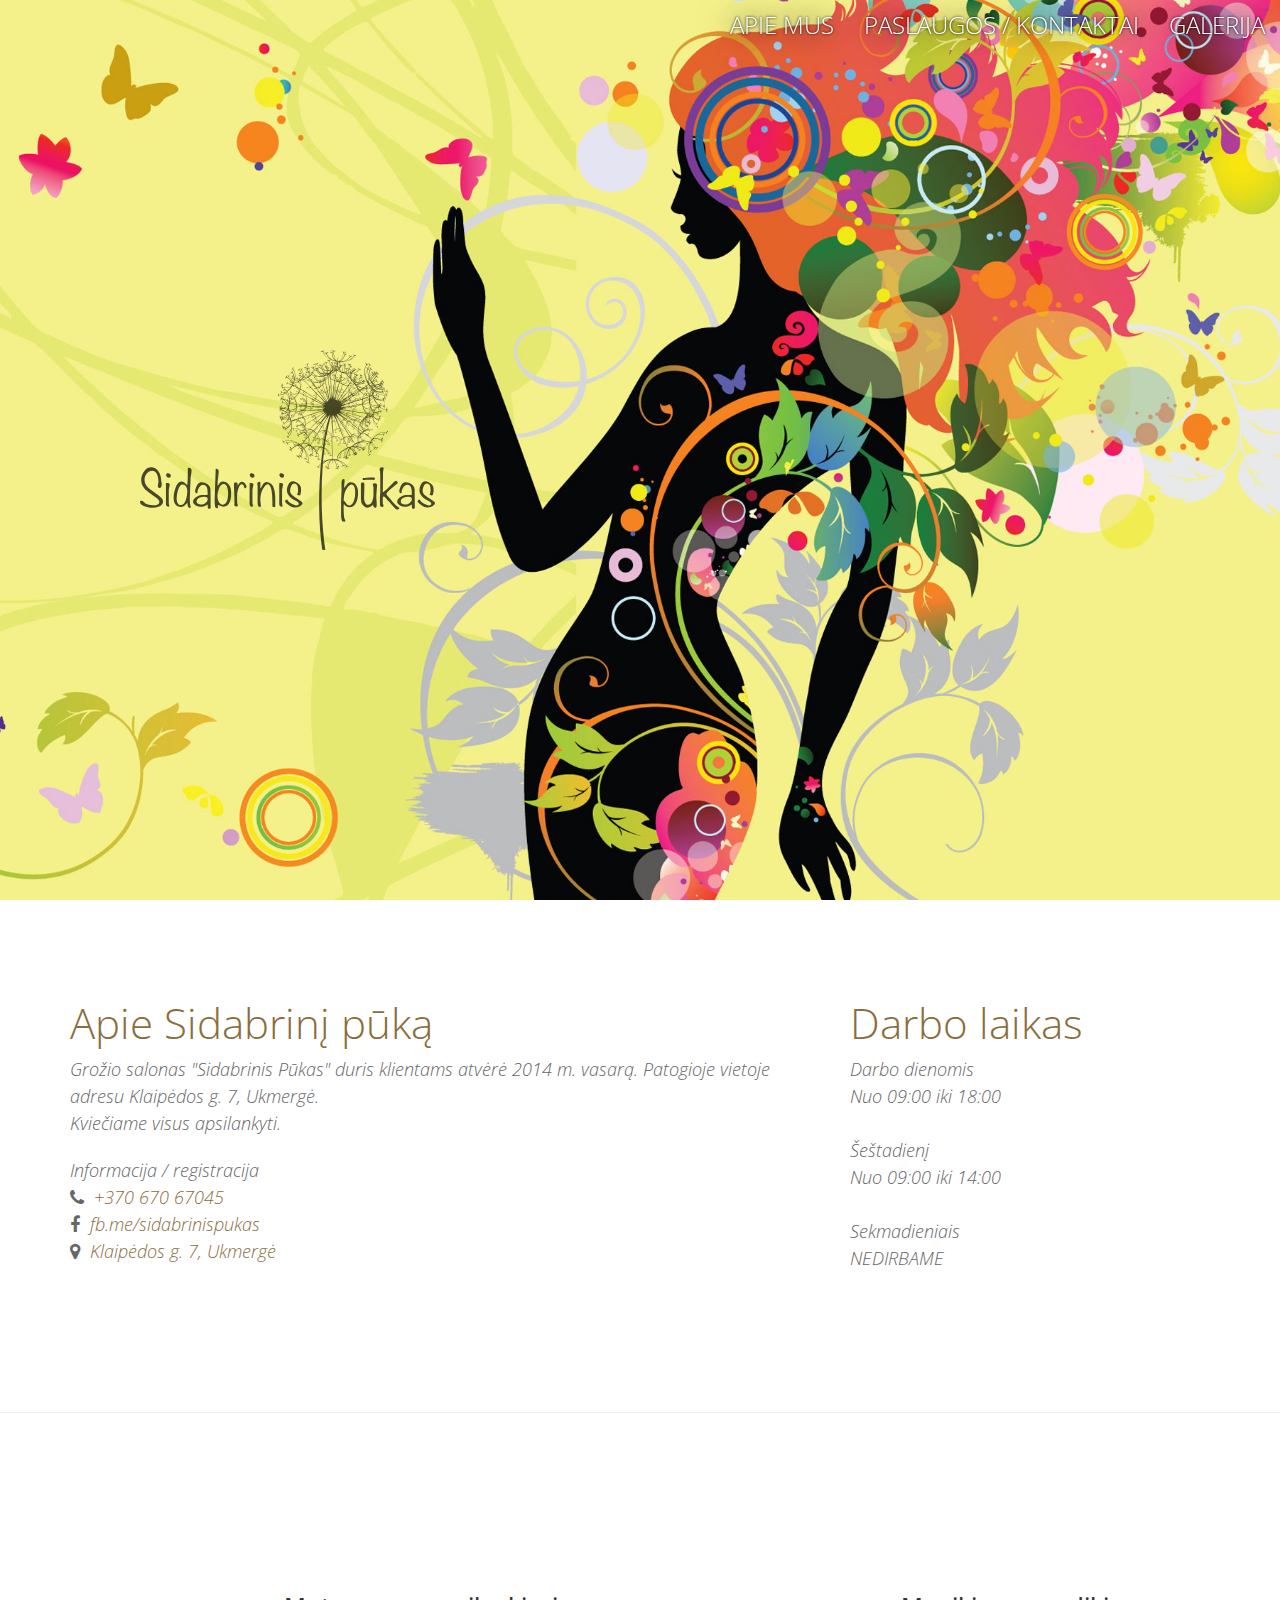
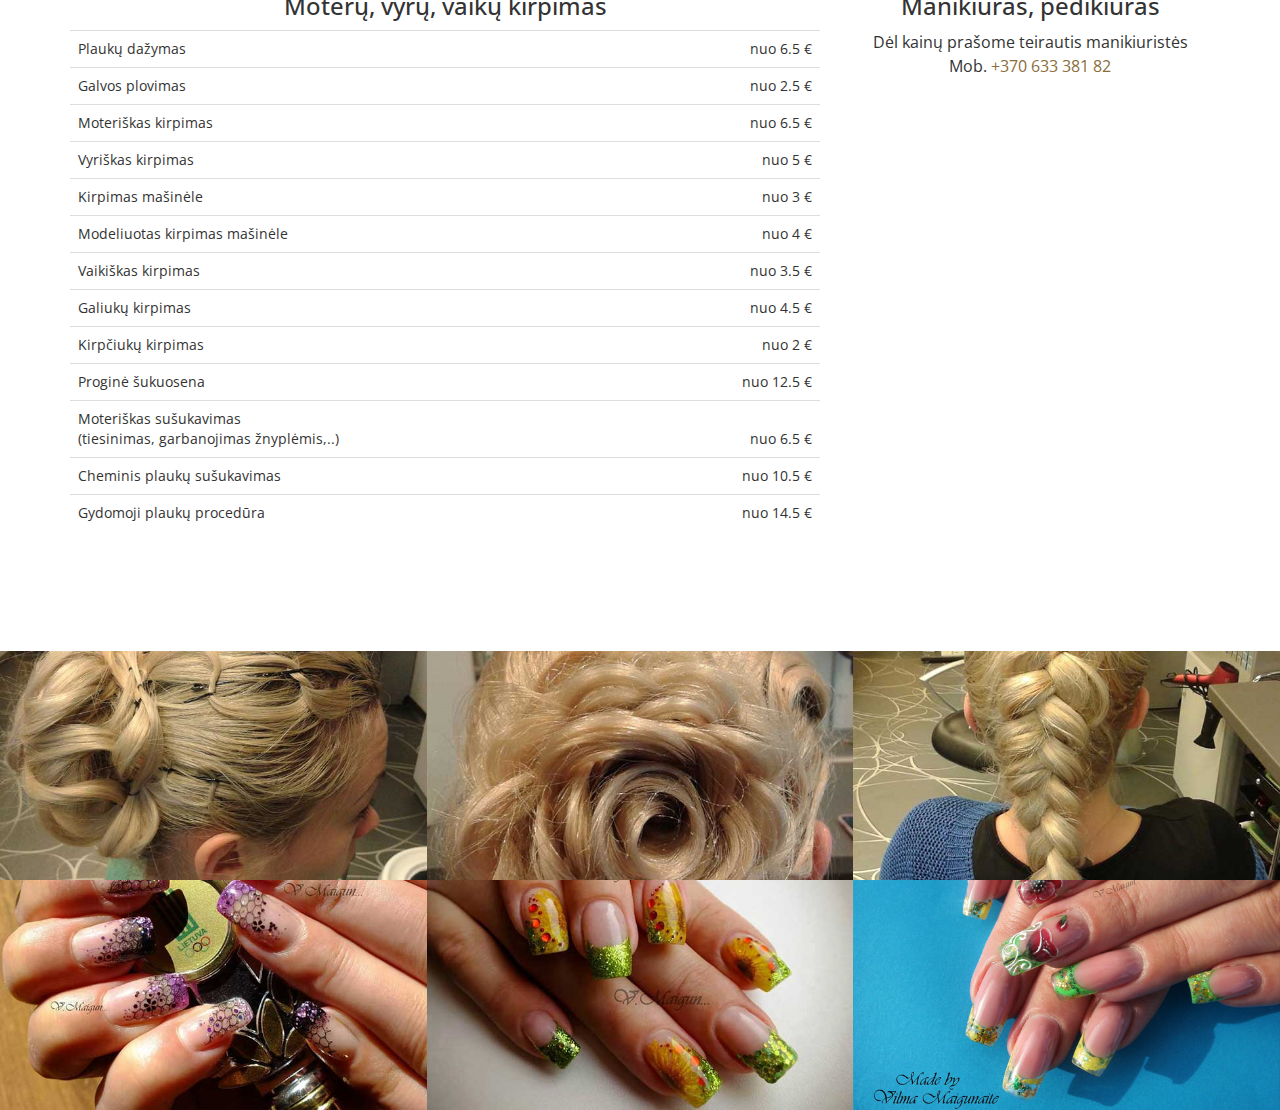
==== commit a351610e: "update" ====
--- a/index.html
+++ b/index.html
@@ -6,17 +6,28 @@
     <meta charset="utf-8">
     <meta http-equiv="X-UA-Compatible" content="IE=edge">
     <meta name="viewport" content="width=device-width, initial-scale=1">
-    <meta name="description" content="">
-    <meta name="author" content="">
-
     <title>Sidabrinis pūkas - grožio salonas Ukmergėje</title>
+
+  	<meta name="description" content="Sidabrinis pūkas - grožio salonas Ukmergėje"/>
+  	<meta name="viewport" content="width=device-width"/>
+  	<meta name="mobile-web-app-capable" content="yes"/>
+
+  	<!-- Open Graph data -->
+  	<meta property="og:title" content="Sidabrinis pūkas - grožio salonas Ukmergėje"/>
+  	<meta property="og:type" content="website"/>
+  	<meta property="og:url" content="//www.sidabrinispukas.lt/"/>
+  	<meta property="og:description" content="Sidabrinis pūkas - grožio salonas Ukmergėje"/>
+  	<meta property="og:site_name" content="Sidabrinis pūkas"/>
+  	<meta name="author" content="mr.tomas.laskauskas@gmail.com">
+  	<meta name="publisher" content="mr.tomas.laskauskas@gmail.com">
+  	<meta name="copyright" content="mr.tomas.laskauskas@gmail.com">
+  	<meta name="host" content="github.com">
 
     <!-- Bootstrap Core CSS -->
     <link rel="stylesheet" href="css/bootstrap.css" type="text/css">
 
     <!-- Custom Fonts -->
-    <link href='http://fonts.googleapis.com/css?family=Open+Sans:300italic,400italic,600italic,700italic,800italic,400,300,600,700,800' rel='stylesheet' type='text/css'>
-    <link href='http://fonts.googleapis.com/css?family=Merriweather:400,300,300italic,400italic,700,700italic,900,900italic' rel='stylesheet' type='text/css'>
+    <link href='https://fonts.googleapis.com/css?family=Open+Sans&subset=latin-ext' rel='stylesheet' type='text/css'>
     <link rel="stylesheet" href="css/font-awesome.css" type="text/css">
 
     <!-- Plugin CSS -->
@@ -85,15 +96,17 @@
         <div class="container">
             <div class="row">
                 <div class="col-md-8 text-left">
-                    <h2 class="section-heading">Apie Sidbarinį pūką</h2>
+                    <h2 class="section-heading">Apie Sidabrinį pūką</h2>
                     <p class="text-faded">
-                        Grožio salonas "Sidabris Pūkas" duris klientams atvėrė 2014 m. vasarą. Patogioje vietoje adresu Klaipėdos g. 7, Ukmergė.<br />
-Kviečiame visus apsilankyti.<br /><br />
-                        Infromacija / registracija<br />
-<a href="tel:+370 670 67045"><span class="glyphicon glyphicon-earphone"></span> +370 670 67045</a><br />
-                        <a href="mailto:alina@sidasbrinispukas.lt"><span class="glyphicon glyphicon-envelope"></span> alina@sidabrinispukas.lt</a>
-                        <br />
-                         Klaipėdos 7, Ukmergė <a href="https://www.google.lt/maps/place/Klaipėdos+g.+7,+Ukmergė+20130/@55.2491569,24.757604,487m/data=!3m1!1e3!4m2!3m1!1s0x46e79852690fe865:0x6aefc02ff7e3b77!6m1!1e1" target="_blank"><span class="glyphicon glyphicon-map-marker"></span> vieta žemėlapyje</a>
+                        Grožio salonas "Sidabrinis Pūkas" duris klientams atvėrė 2014 m. vasarą. Patogioje vietoje adresu Klaipėdos g. 7, Ukmergė.<br />
+Kviečiame visus apsilankyti.<br /></p>
+                    <p class="text-faded">Informacija / registracija<br/>
+                      <span class="fa fa-phone"></span>&nbsp;
+                      <a href="tel:+37067067045">+370 670 67045</a><br/>
+                      <span class="fa fa-facebook"></span>&nbsp;
+                      <a href="https://fb.me/sidabrinispukas">fb.me/sidabrinispukas</a><br/>
+                      <span class="fa fa-map-marker"></span>&nbsp;
+                      <a href="https://www.google.com/maps/place/55.248943,24.759964" target="_blank">Klaipėdos g. 7, Ukmergė</a>
                     </p>
 
 
@@ -144,116 +157,73 @@
                     Gelinis lakavimas
                 </div>-->
                 <div class="col-md-8">
-                    <br /><br />
+                    <br>
+                    <br>
                     <h3 class="text-center ">Moterų, vyrų, vaikų kirpimas</h3>
-                <table class="table table-hover">
-                <tr>
-                    <td>
-                    PLAUKŲ DAŽYMAS
-                    </td>
-                    <td>
-                    nuo  6.0 €
-                    </td>
-                </tr>
-                <tr>
-                    <td>
-                    +dažų kaina 1 gr.
-                    </td>
-                    <td>
-                    0.2 €
-                    </td>
-                </tr>
-                    <tr>
-                    <td>
-                    +papildomos priemonės
-                    </td>
-                    <td>
-                    1.5 €
-                    </td>
-                </tr>
-                <tr>
-                    <td>
-                    GALVOS  PLOVIMAS
-                    </td>
-                    <td>
-                    nuo  2.0 €
-                    </td>
-                </tr>
-                    <tr>
-                    <td>
-                    MOTERIŠKAS  KIRPIMAS
-                    </td>
-                    <td>
-                    nuo  6.0 €
-                    </td>
-                </tr>
-                <tr>
-                    <td>
-                    VYRIŠKAS  KIRPIMAS
-                    </td>
-                    <td>
-                    nuo  4.5 €
-                    </td>
-                </tr>
-                    <tr>
-                    <td>
-                    VAIKIŠKAS  KIRPIMAS
-                    </td>
-                    <td>
-                    nuo  3.0 €
-                    </td>
-                </tr>
-                    <tr>
-                    <td>
-                    GALIUKŲ  KIRPIMAS
-                    </td>
-                    <td>
-                    nuo  4.0 €
-                    </td>
-                </tr>
-                    <tr>
-                    <td>
-                    KIRPČIUKŲ  KIRPIMAS
-                    </td>
-                    <td>
-                    nuo  1.5 €
-                    </td>
-                </tr>
-                    <tr>
-                    <td>
-                    PROGINĖ  ŠUKUOSENA
-                    </td>
-                    <td>
-                   nuo 12.0 €
-                    </td>
-                </tr>
-                    <tr>
-                    <td>
-                    MOTERIŠKAS  SUŠUKAVIMAS   <br />
-                        (tiesinimas,garbanojimas žnyplėmis ir t. t.)
-                    </td>
-                    <td>
-                    nuo 6.0 €
-                    </td>
-                </tr>
-                    <tr>
-                    <td>
-                    CHEMINIS  PLAUKŲ  SUŠUKAVIMAS
-                    </td>
-                    <td>
-                    nuo 10.5 €
-                    </td>
-                </tr>
-                    <tr>
-                    <td>
-                    GYDOMOJI  PROCEDŪRA  PLAUKAMS
-                    </td>
-                    <td>
-                    nuo 14.5 €
-                    </td>
-                </tr>
-                    </div>
+
+                <style>
+                .price-table tr td:nth-child(2) {
+                  text-align: right;
+                  vertical-align: bottom;
+                }
+
+                </style>
+                <table class="price-table table table-hover">
+                  <tr>
+                    <td>Plaukų dažymas</td>
+                    <td>nuo  6.5 €</td>
+                  </tr>
+                  <tr>
+                    <td>Galvos plovimas</td>
+                    <td>nuo  2.5 €</td>
+                  </tr>
+                  <tr>
+                    <td>Moteriškas kirpimas</td>
+                    <td>nuo  6.5 €</td>
+                  </tr>
+                  <tr>
+                    <td>Vyriškas kirpimas</td>
+                    <td>nuo 5 €</td>
+                  </tr>
+                  <tr>
+                    <td>Kirpimas mašinėle</td>
+                    <td>nuo 3 €</td>
+                  </tr>
+                  <tr>
+                    <td>Modeliuotas kirpimas mašinėle</td>
+                    <td>nuo 4 €</td>
+                  </tr>
+                  <tr>
+                    <td>Vaikiškas kirpimas</td>
+                    <td>nuo  3.5 €</td>
+                  </tr>
+                  <tr>
+                    <td>Galiukų kirpimas</td>
+                    <td>nuo  4.5 €</td>
+                  </tr>
+                  <tr>
+                    <td>Kirpčiukų kirpimas</td>
+                    <td>nuo  2 €</td>
+                  </tr>
+                  <tr>
+                    <td>Proginė šukuosena</td>
+                    <td>nuo 12.5 €</td>
+                  </tr>
+                  <tr>
+                    <td>Moteriškas sušukavimas<br>
+                      (tiesinimas, garbanojimas žnyplėmis,..)</td>
+                    <td>nuo 6.5 €</td>
+                  </tr>
+                  <tr>
+                    <td>Cheminis plaukų sušukavimas</td>
+                    <td>nuo 10.5 €</td>
+                  </tr>
+                  <tr>
+                    <td>Gydomoji plaukų procedūra</td>
+                    <td>nuo 14.5 €</td>
+                  </tr>
                 </table>
+
                  </div>
 
                   <div class="col-md-4 text-center">
